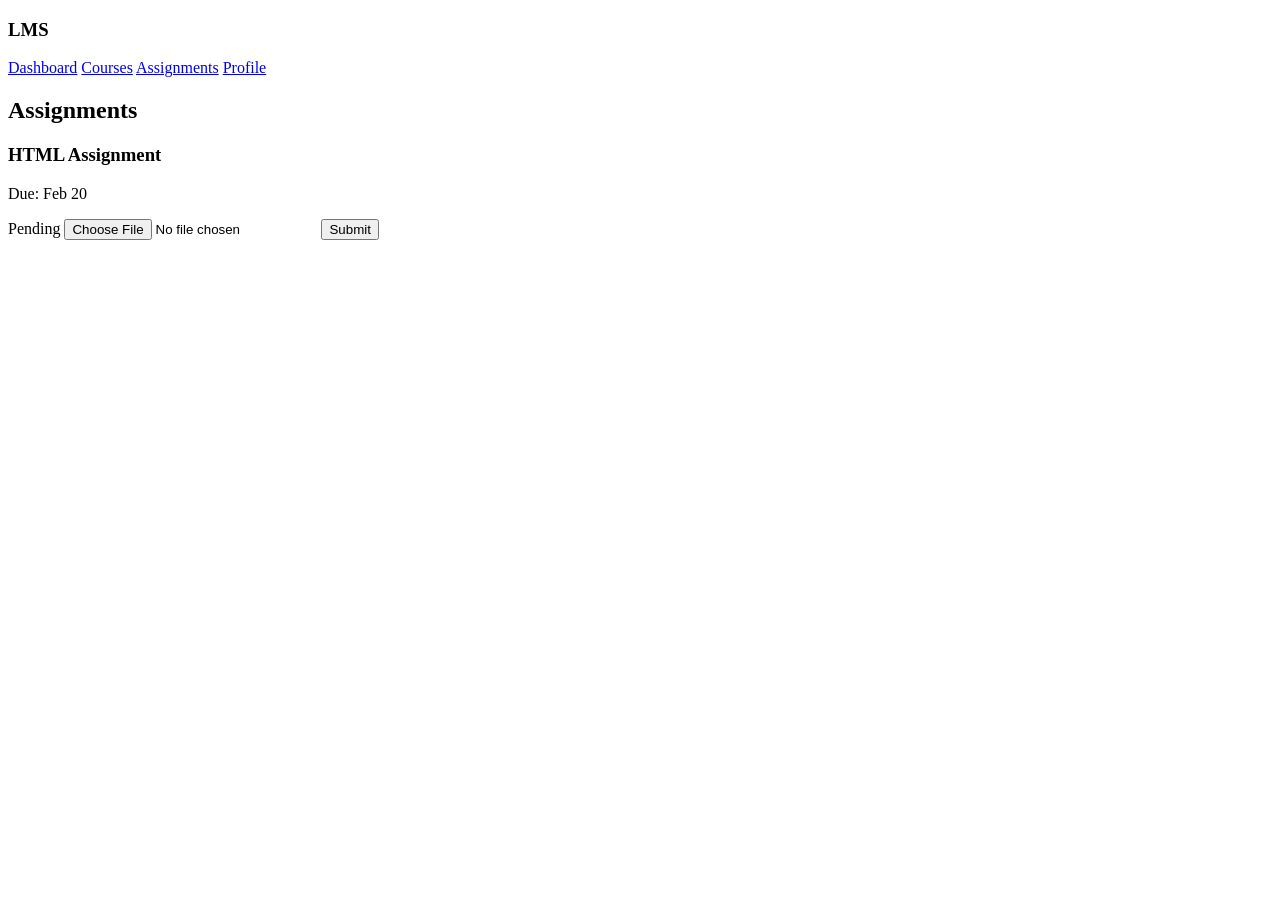
==== assignments.html @ d145ba36 "Add files via upload" ====
<!DOCTYPE html>
<html>
<head>
<title>Assignments</title>
<link rel="stylesheet" href="css/main.css">
<link rel="stylesheet" href="css/layout.css">
<link rel="stylesheet" href="css/components.css">
</head>
<body>

<div class="container">

<aside class="sidebar">
<h3>LMS</h3>
<a href="dashboard.html">Dashboard</a>
<a href="courses.html">Courses</a>
<a class="active" href="assignments.html">Assignments</a>
<a href="profile.html">Profile</a>
</aside>

<main class="content">

<header class="topbar"><h2>Assignments</h2></header>

<div class="card">
<h3>HTML Assignment</h3>
<p>Due: Feb 20</p>
<span class="badge pending">Pending</span>
<input type="file">
<button class="btn">Submit</button>
</div>

</main>
</div>

</body>
</html>
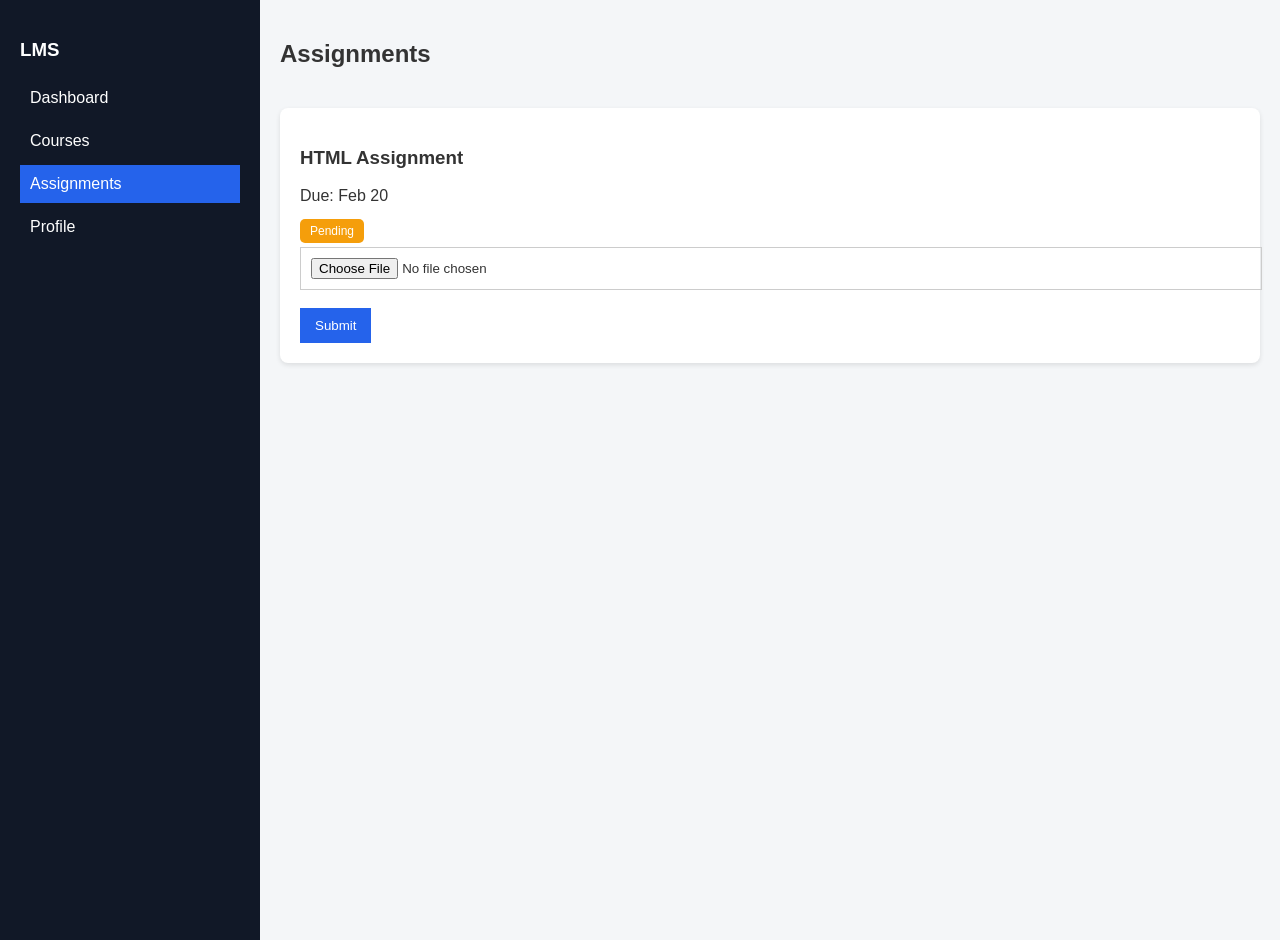
==== commit bc34053f: "Fix HTML formatting and update stylesheet links" ====
--- a/assignments.html
+++ b/assignments.html
@@ -2,9 +2,9 @@
 <html>
 <head>
 <title>Assignments</title>
-<link rel="stylesheet" href="css/main.css">
-<link rel="stylesheet" href="css/layout.css">
-<link rel="stylesheet" href="css/components.css">
+<link rel="stylesheet" href="main.css">
+<link rel="stylesheet" href="layout.css">
+<link rel="stylesheet" href="components.css">
 </head>
 <body>
 
@@ -35,3 +35,4 @@
 
 </body>
 </html>
+
--- a/main.css
+++ b/main.css
@@ -0,0 +1,15 @@
+:root{
+--primary:#2563eb;
+--bg:#f4f6f8;
+--card:#fff;
+--text:#333;
+}
+
+body{
+margin:0;
+font-family:Arial;
+background:var(--bg);
+color:var(--text);
+}
+
+a{text-decoration:none;color:black;}
--- a/layout.css
+++ b/layout.css
@@ -0,0 +1,57 @@
+.container{
+display:flex;
+min-height:100vh;
+}
+
+.sidebar{
+width:220px;
+background:#111827;
+color:white;
+padding:20px;
+position:sticky;
+top:0;
+height:100vh;
+}
+
+.sidebar a{
+display:block;
+color:white;
+padding:10px;
+margin:5px 0;
+}
+
+.sidebar a.active{
+background:var(--primary);
+}
+
+.content{
+flex:1;
+padding:20px;
+}
+
+.topbar{
+display:flex;
+justify-content:space-between;
+align-items:center;
+margin-bottom:20px;
+}
+
+.grid{
+display:grid;
+gap:20px;
+}
+
+.cards{
+grid-template-columns:repeat(auto-fit,minmax(200px,1fr));
+}
+
+.course-layout{
+display:grid;
+grid-template-columns:1fr 2fr;
+gap:20px;
+}
+
+@media(max-width:768px){
+.sidebar{width:70px;}
+.course-layout{grid-template-columns:1fr;}
+}
--- a/components.css
+++ b/components.css
@@ -0,0 +1,71 @@
+.card{
+background:var(--card);
+padding:20px;
+border-radius:8px;
+box-shadow:0 2px 5px rgba(0,0,0,0.1);
+transition:0.3s;
+}
+
+.card:hover{
+transform:translateY(-5px);
+}
+
+.btn{
+background:var(--primary);
+color:white;
+padding:10px 15px;
+border:none;
+margin-top:10px;
+cursor:pointer;
+}
+
+.btn:hover{
+opacity:0.8;
+}
+
+input{
+width:100%;
+padding:10px;
+margin:8px 0;
+border:1px solid #ccc;
+}
+
+input:focus{
+border-color:var(--primary);
+outline:none;
+}
+
+.badge{
+padding:5px 10px;
+border-radius:5px;
+font-size:12px;
+}
+
+.active-badge{background:#16a34a;color:white;}
+.complete-badge{background:#6b7280;color:white;}
+.pending{background:#f59e0b;color:white;}
+
+.login-body{
+display:flex;
+justify-content:center;
+align-items:center;
+height:100vh;
+}
+
+.login-card{
+background:white;
+padding:30px;
+width:300px;
+border-radius:10px;
+}
+
+.profile-img{
+width:120px;
+height:120px;
+border-radius:50%;
+}
+
+.profile-small{
+width:40px;
+border-radius:50%;
+}
